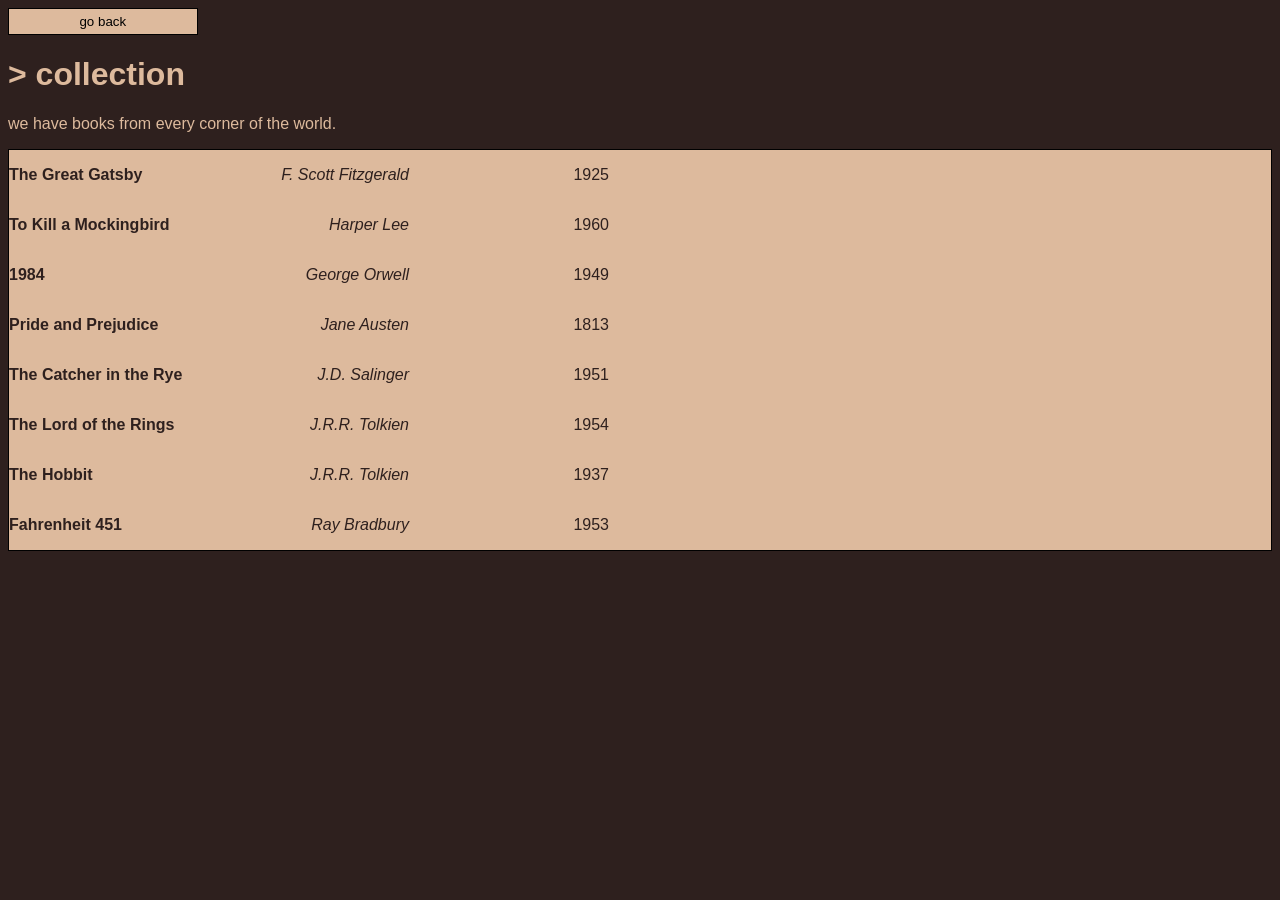
==== Library/collection.html @ 3b990cfb "first commit" ====
<html lang="en">
<head>
    <meta charset="UTF-8">
    <meta name="viewport" content="width=device-width, initial-scale=1.0">
    <title>collection</title>
    <link rel="stylesheet" href="library.css">
</head>
<body>
    <button onclick="window.location.href='bibhome.html'">go back</button>
    <h1>> collection</h1>
    <p>we have books from every corner of the world.</p>
    
    <div id="booksContainer">
        <!-- list of books will be shown here -->

    </div>
    
    <script src="library.js"></script>
    <script src="book.js"></script>
</body>
</html>
---- Library/library.css ----
body{
    font-family:'Gill Sans', 'Gill Sans MT', Calibri, 'Trebuchet MS', sans-serif; 
    background-color:var(--background-color);
    color:var(--main-color)
}
* {box-sizing: border-box;}
:root{
    --main-color:rgb(221, 186, 157);
    --background-color:rgb(46, 32, 30);
    --red: rgb(202, 70, 55);

    --container-distance: 200px;
}

button{
    width:15%; padding:5px; background-color:var(--main-color); border: 1px solid black;
    transition:cubic-bezier(1, 0, 0, 1) 0.3s;
}
button:hover{background-color:var(--background-color); color:var(--main-color);}


#customerContainer, #booksContainer{
    display:flex; flex-direction:column; border: 1.5px solid black; 
}
.customerCard, .bookCard{
    background-color: var(--main-color); color:var(--background-color); display:grid; 
    grid-template-columns: var(--container-distance) var(--container-distance) var(--container-distance);
} .customerCard{grid-template-columns: var(--container-distance) var(--container-distance) var(--container-distance) var(--container-distance);}
.customerName, .bookTitle{
    font-weight:bolder;
}

.bookAuthor{
    justify-self:end; font-style:italic; 
}   
.bookYear{
    justify-self:end; 
}

.editButton, .interactButton, .deleteButton{
    width: 40%; height:60%; max-height:30px; align-self:center;
} .deleteButton{color: var(--red);} 
.deleteButton:hover{background-color:var(--red); color:var(--background-color);}
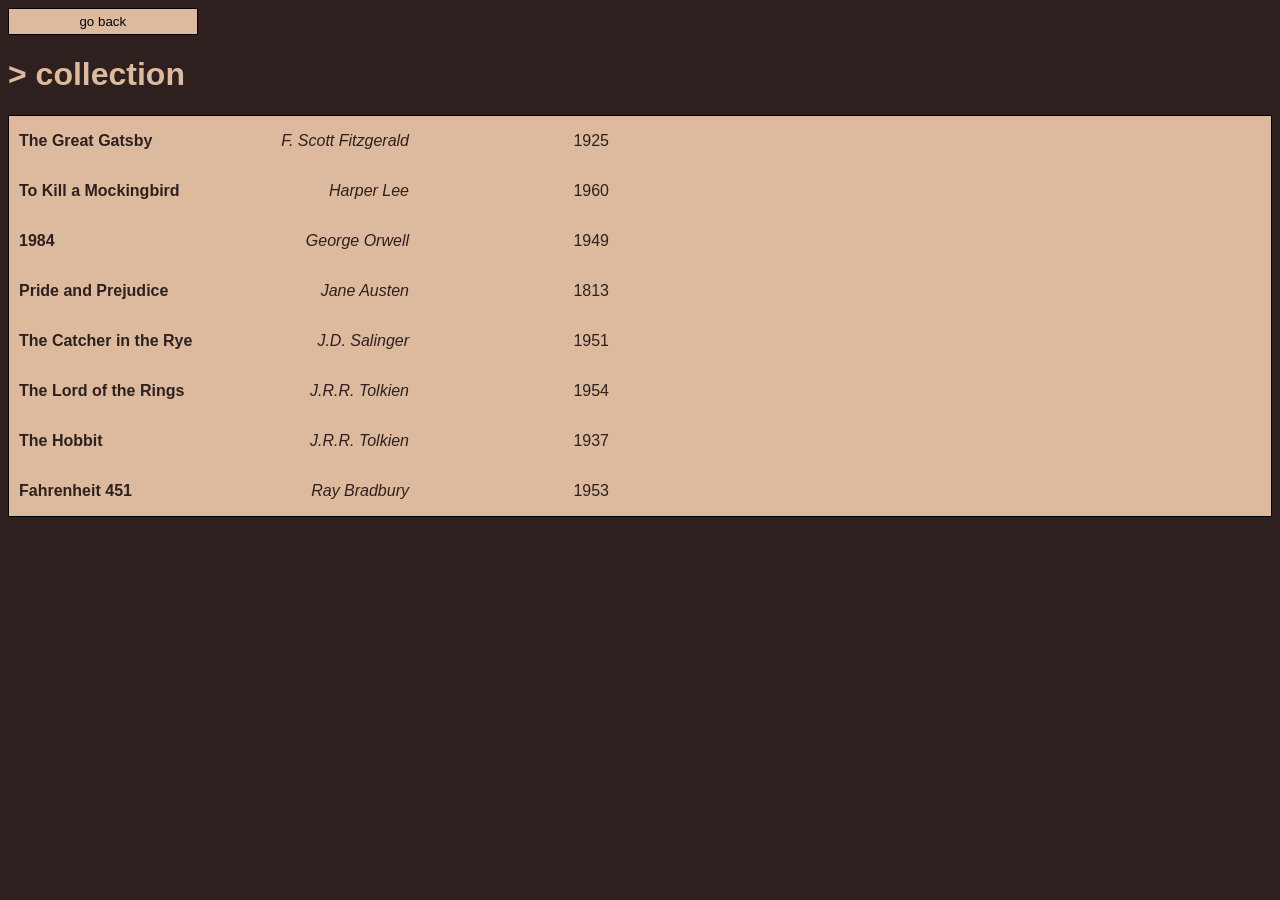
==== commit 24c7aa16: "updated library with localstorage" ====
--- a/Library/collection.html
+++ b/Library/collection.html
@@ -8,7 +8,7 @@
 <body>
     <button onclick="window.location.href='bibhome.html'">go back</button>
     <h1>> collection</h1>
-    <p>we have books from every corner of the world.</p>
+    <!-- <p>we have books from every corner of the world (not really).</p> -->
     
     <div id="booksContainer">
         <!-- list of books will be shown here -->
--- a/Library/library.css
+++ b/Library/library.css
@@ -8,8 +8,9 @@
     --main-color:rgb(221, 186, 157);
     --background-color:rgb(46, 32, 30);
     --red: rgb(202, 70, 55);
+    --green: rgb(67, 121, 61);
 
-    --container-distance: 200px;
+    --gap-distance: 200px;
 }
 
 button{
@@ -18,17 +19,25 @@
 }
 button:hover{background-color:var(--background-color); color:var(--main-color);}
 
-
 #customerContainer, #booksContainer{
     display:flex; flex-direction:column; border: 1.5px solid black; 
 }
 .customerCard, .bookCard{
     background-color: var(--main-color); color:var(--background-color); display:grid; 
-    grid-template-columns: var(--container-distance) var(--container-distance) var(--container-distance);
-} .customerCard{grid-template-columns: var(--container-distance) var(--container-distance) var(--container-distance) var(--container-distance);}
+    grid-template-columns: var(--gap-distance) var(--gap-distance) var(--gap-distance);
+} .customerCard{grid-template-columns: var(--gap-distance) var(--gap-distance) var(--gap-distance) var(--gap-distance);}
 .customerName, .bookTitle{
-    font-weight:bolder;
+    font-weight:bolder; margin-left: 10px;
 }
+
+.addButton{
+    width: 20%; align-self: center; margin-bottom: 10px;
+} .addButton:hover{background-color:var(--green);}
+
+.editButton, .interactButton, .deleteButton{
+    width: 40%; height:60%; max-height:30px; align-self:center;
+} .deleteButton{color: var(--red);} 
+.deleteButton:hover{background-color:var(--red); color:var(--background-color);}
 
 .bookAuthor{
     justify-self:end; font-style:italic; 
@@ -37,7 +46,3 @@
     justify-self:end; 
 }
 
-.editButton, .interactButton, .deleteButton{
-    width: 40%; height:60%; max-height:30px; align-self:center;
-} .deleteButton{color: var(--red);} 
-.deleteButton:hover{background-color:var(--red); color:var(--background-color);}
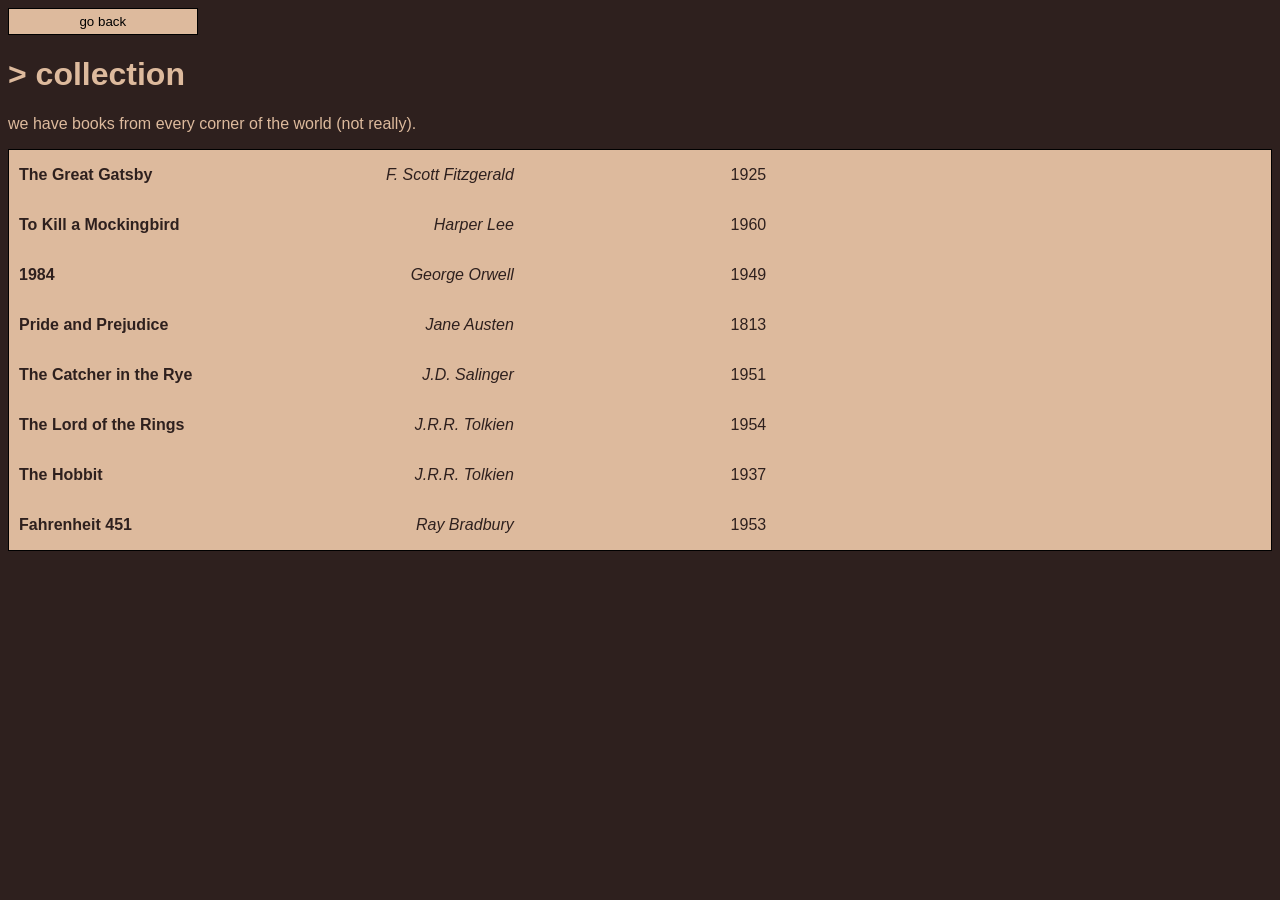
==== commit 4883e680: "updated everything" ====
--- a/Library/collection.html
+++ b/Library/collection.html
@@ -8,7 +8,7 @@
 <body>
     <button onclick="window.location.href='bibhome.html'">go back</button>
     <h1>> collection</h1>
-    <!-- <p>we have books from every corner of the world (not really).</p> -->
+    <p>we have books from every corner of the world (not really).</p>
     
     <div id="booksContainer">
         <!-- list of books will be shown here -->
--- a/Library/library.css
+++ b/Library/library.css
@@ -10,7 +10,7 @@
     --red: rgb(202, 70, 55);
     --green: rgb(67, 121, 61);
 
-    --gap-distance: 200px;
+    --gap-distance: 20%;
 }
 
 button{
@@ -25,16 +25,18 @@
 .customerCard, .bookCard{
     background-color: var(--main-color); color:var(--background-color); display:grid; 
     grid-template-columns: var(--gap-distance) var(--gap-distance) var(--gap-distance);
-} .customerCard{grid-template-columns: var(--gap-distance) var(--gap-distance) var(--gap-distance) var(--gap-distance);}
+    width:100%;
+} 
+.customerCard{grid-template-columns: var(--gap-distance) var(--gap-distance) var(--gap-distance) var(--gap-distance) var(--gap-distance);}
 .customerName, .bookTitle{
     font-weight:bolder; margin-left: 10px;
 }
 
 .addButton{
-    width: 20%; align-self: center; margin-bottom: 10px;
+    width: 15%; align-self: center; margin-bottom: 10px;
 } .addButton:hover{background-color:var(--green);}
 
-.editButton, .interactButton, .deleteButton{
+.editButton, .borrowButton, .returnButton, .deleteButton{
     width: 40%; height:60%; max-height:30px; align-self:center;
 } .deleteButton{color: var(--red);} 
 .deleteButton:hover{background-color:var(--red); color:var(--background-color);}
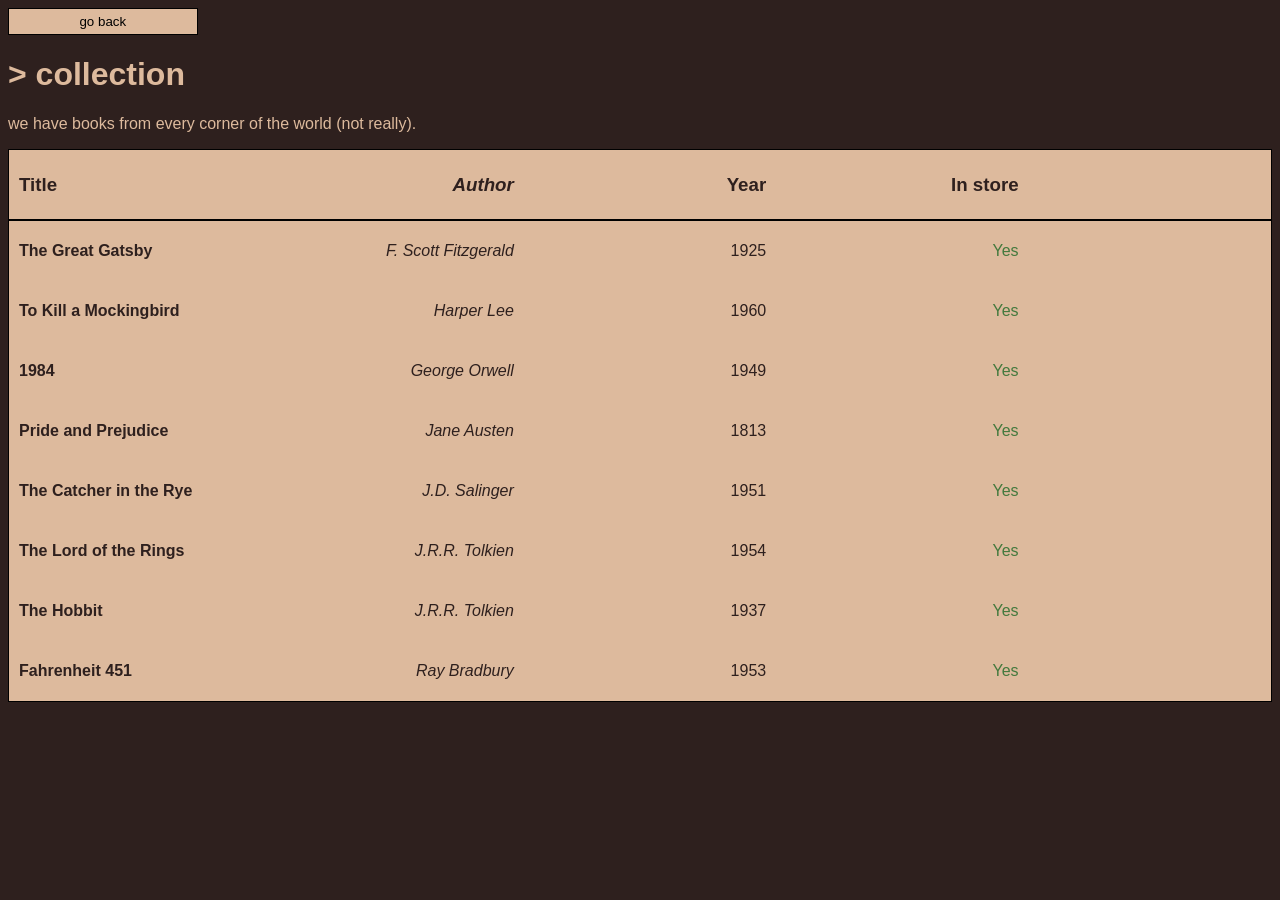
==== commit 0c16a8e3: "updated 7/5 - 26" ====
--- a/Library/collection.html
+++ b/Library/collection.html
@@ -10,6 +10,15 @@
     <h1>> collection</h1>
     <p>we have books from every corner of the world (not really).</p>
     
+    <div id="containerTop">
+        <div class="bookCard"> 
+           <h3 class="bookTitle">Title</h3>
+           <h3 class="bookAuthor">Author</h3>
+           <h3 class="bookYear">Year</h3>
+           <h3 class="isAvailableTitle">In store</h3>
+        </div>
+    </div>
+
     <div id="booksContainer">
         <!-- list of books will be shown here -->
 
--- a/Library/library.css
+++ b/Library/library.css
@@ -13,38 +13,47 @@
     --gap-distance: 20%;
 }
 
-button{
+/* not for the customer buttons */
+button{ 
     width:15%; padding:5px; background-color:var(--main-color); border: 1px solid black;
     transition:cubic-bezier(1, 0, 0, 1) 0.3s;
 }
 button:hover{background-color:var(--background-color); color:var(--main-color);}
-
-#customerContainer, #booksContainer{
-    display:flex; flex-direction:column; border: 1.5px solid black; 
-}
-.customerCard, .bookCard{
-    background-color: var(--main-color); color:var(--background-color); display:grid; 
-    grid-template-columns: var(--gap-distance) var(--gap-distance) var(--gap-distance);
-    width:100%;
-} 
-.customerCard{grid-template-columns: var(--gap-distance) var(--gap-distance) var(--gap-distance) var(--gap-distance) var(--gap-distance);}
-.customerName, .bookTitle{
-    font-weight:bolder; margin-left: 10px;
-}
-
 .addButton{
     width: 15%; align-self: center; margin-bottom: 10px;
 } .addButton:hover{background-color:var(--green);}
 
-.editButton, .borrowButton, .returnButton, .deleteButton{
-    width: 40%; height:60%; max-height:30px; align-self:center;
-} .deleteButton{color: var(--red);} 
+/* containers and cards */
+#customerContainer, #booksContainer, #containerTop{
+    display:flex; flex-direction:column; border: 1.5px solid black; 
+}
+.customerCard, .bookCard{
+    background-color: var(--main-color); color:var(--background-color); 
+    display:grid; 
+    grid-template-columns: repeat(5, 1fr);
+    width:100%; align-items: center;
+    padding: 5px 0 5px 0;
+} 
+.customerCard{grid-template-columns: repeat(6, 1fr);}
+
+/* text styles */
+.customerName, .bookTitle{
+    font-weight:bolder; margin-left: 10px;
+}
+.bookAuthor, .bookYear, .isAvailableTitle{
+    justify-self:end; 
+}
+.bookAuthor{font-style:italic;}   
+
+.availableYes{color:var(--green);} 
+.availableNo{color:var(--red);}
+
+/* customer buttons*/
+.viewButton, .editButton, .borrowButton, .returnButton, .deleteButton{
+    width: 50%; height:70%; align-self:center;
+} 
+.deleteButton{color: var(--red);} 
 .deleteButton:hover{background-color:var(--red); color:var(--background-color);}
 
-.bookAuthor{
-    justify-self:end; font-style:italic; 
-}   
-.bookYear{
-    justify-self:end; 
-}
 
+
